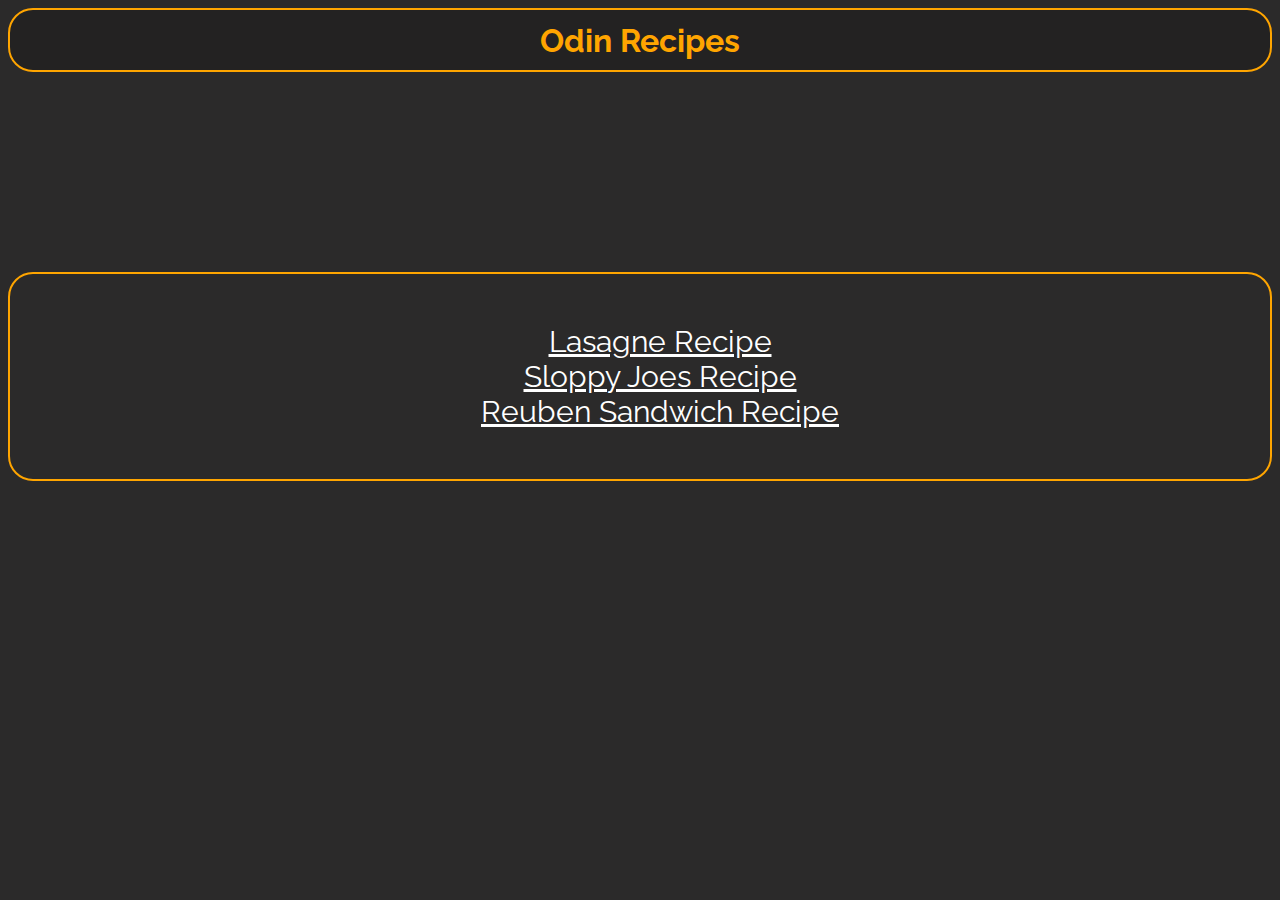
==== index.html @ 73968502 "changing the style of the pages" ====
<!DOCTYPE html>
<html lang="en">
    <head>
        <meta charset="utf-8">
        <title>Odin Recipes</title>
        <link rel="preconnect" href="https://fonts.googleapis.com">
        <link rel="preconnect" href="https://fonts.gstatic.com" crossorigin>
        <link href="https://fonts.googleapis.com/css2?family=Raleway:wght@700&display=swap" rel="stylesheet">
        <link href="styles.css" rel="stylesheet">
    </head>

    <body class="index">
        <dev class="headings">
            <h1>Odin Recipes</h1>
        </dev>

        <dev class="un_list_index">
            <ul>
                <li>
                    <a href="recipes/lasagna.html" class="links"> Lasagne Recipe</a>
                </li>
                <li>
                    <a href="recipes/Sloppy_Joes.html" class="links"> Sloppy Joes Recipe</a>
                </li>
                <li>
                    <a href="recipes/Reuben_Sandwich.html" class="links"> Reuben Sandwich Recipe</a>
                </li>
            </ul>
        </dev>
        

    </body>
</html>
---- styles.css ----
body{
    font-family: 'Raleway', sans-serif;
    background-color: rgb(43, 42, 42);
    color: white;
    text-align: center;
}

.index{
    display: flex;
    flex-direction: column;
    gap: 200px;
}

.headings{
    background-color: rgb(35, 34, 34);
    border-radius: 25px;
    border: 2px solid orange;
    padding: 20px;
    color: orange;
    display: flex;
    justify-content: center;
    align-items: center;
    padding: 0 16px;
    height: 60px;
}

.un_list_index{
    font-size: 30px;
    font-weight: 400;
    border-radius: 25px;
    border: 2px solid orange;
    padding: 20px;
}

.un_list_index ul{
    list-style-type: none;
    display: flex;
    flex-direction: column;
    align-items: center;
}

.links:hover{
    color:orange;
}

.links:link{
    color:white
}

img{
    height: auto;
    width: 800;
}

ul{
    list-style-type: none;
}

ol{
    list-style-position: inside;
}

.steps li{
    margin-bottom: 32px;
}
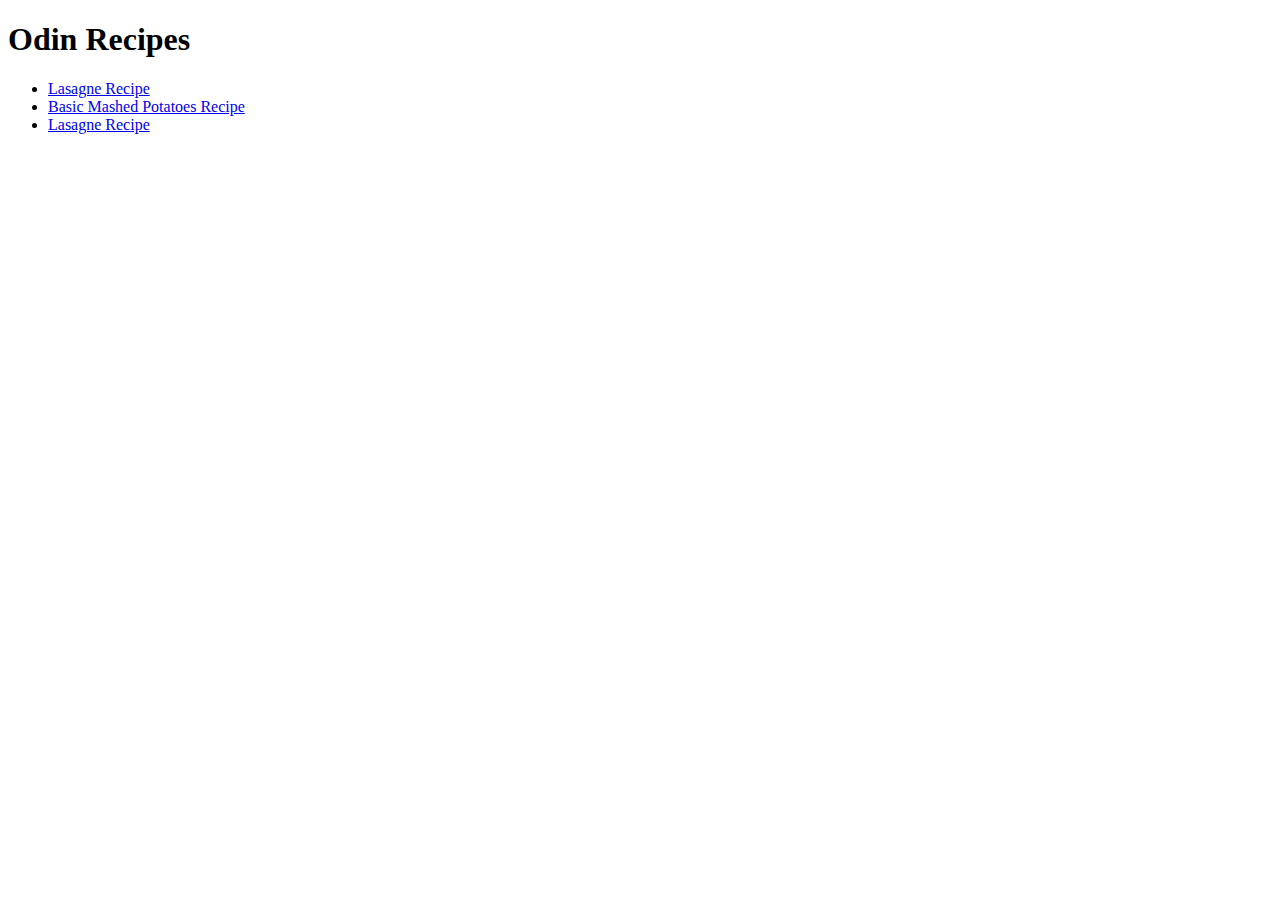
==== commit 1a480e47: "Adding the lasagne page and Basic mashed potatoes" ====
--- a/index.html
+++ b/index.html
@@ -1,33 +1,20 @@
 <!DOCTYPE html>
 <html lang="en">
+
     <head>
-        <meta charset="utf-8">
+        <meta charset="UTF-8">
+        <meta name="viewport" content="width=device-width, initial-scale=1.0">
         <title>Odin Recipes</title>
-        <link rel="preconnect" href="https://fonts.googleapis.com">
-        <link rel="preconnect" href="https://fonts.gstatic.com" crossorigin>
-        <link href="https://fonts.googleapis.com/css2?family=Raleway:wght@700&display=swap" rel="stylesheet">
-        <link href="styles.css" rel="stylesheet">
     </head>
 
-    <body class="index">
-        <dev class="headings">
-            <h1>Odin Recipes</h1>
-        </dev>
-
-        <dev class="un_list_index">
-            <ul>
-                <li>
-                    <a href="recipes/lasagna.html" class="links"> Lasagne Recipe</a>
-                </li>
-                <li>
-                    <a href="recipes/Sloppy_Joes.html" class="links"> Sloppy Joes Recipe</a>
-                </li>
-                <li>
-                    <a href="recipes/Reuben_Sandwich.html" class="links"> Reuben Sandwich Recipe</a>
-                </li>
-            </ul>
-        </dev>
-        
+    <body>
+        <h1>Odin Recipes</h1>
+        <ul>
+            <li><a href="./recipes/lasagna.html">Lasagne Recipe</a></li>
+            <li><a href="./recipes/Basic_Mashed_Potatoes.html">Basic Mashed Potatoes Recipe</a></li>
+            <li><a href="./recipes/lasagna.html">Lasagne Recipe</a></li>
+        </ul>
 
     </body>
+
 </html>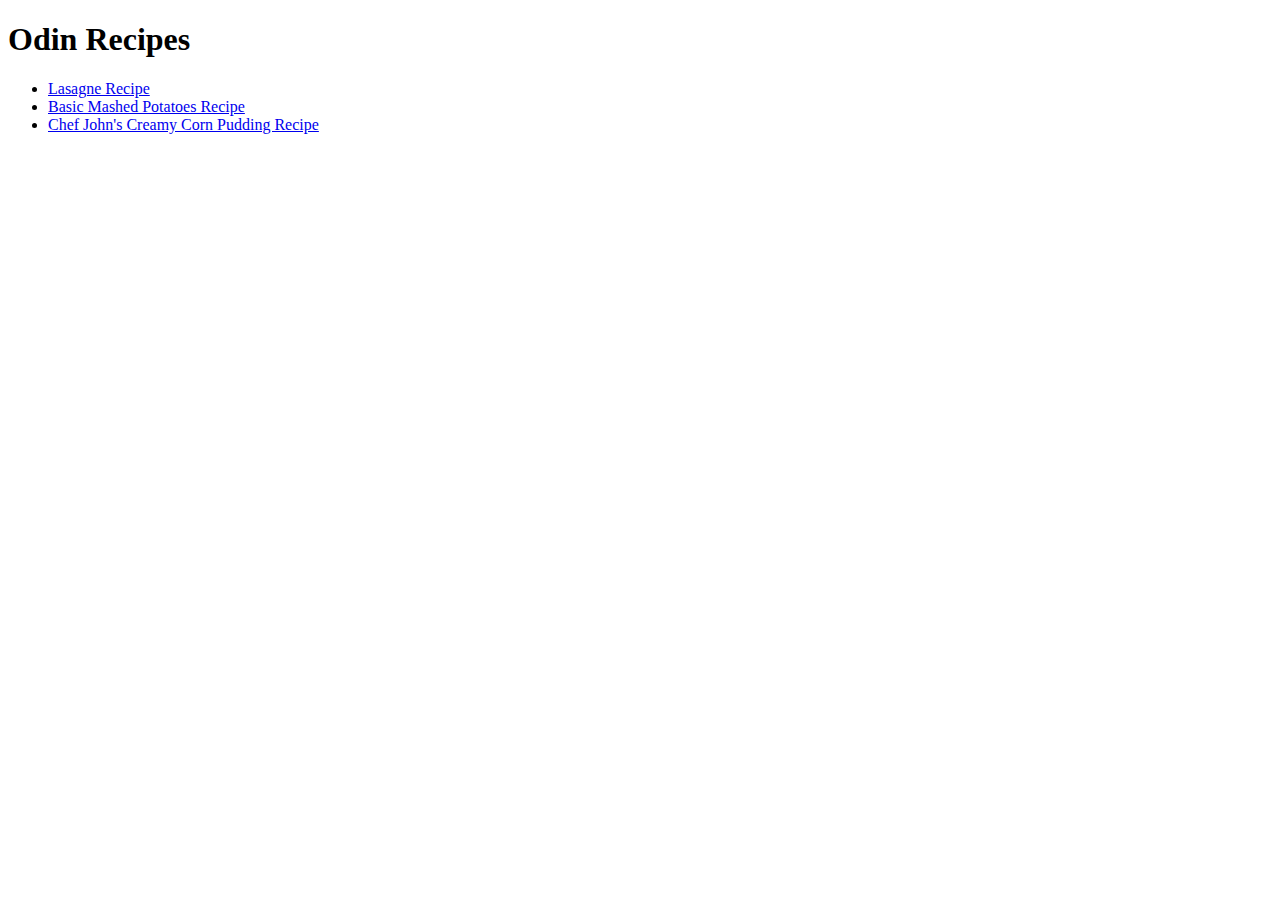
==== commit 0f5dc88d: "Adding creamy corn pudding recipe page" ====
--- a/index.html
+++ b/index.html
@@ -12,7 +12,7 @@
         <ul>
             <li><a href="./recipes/lasagna.html">Lasagne Recipe</a></li>
             <li><a href="./recipes/Basic_Mashed_Potatoes.html">Basic Mashed Potatoes Recipe</a></li>
-            <li><a href="./recipes/lasagna.html">Lasagne Recipe</a></li>
+            <li><a href="./recipes/Creamy_Corn_Pudding.html">Chef John's Creamy Corn Pudding Recipe</a></li>
         </ul>
 
     </body>
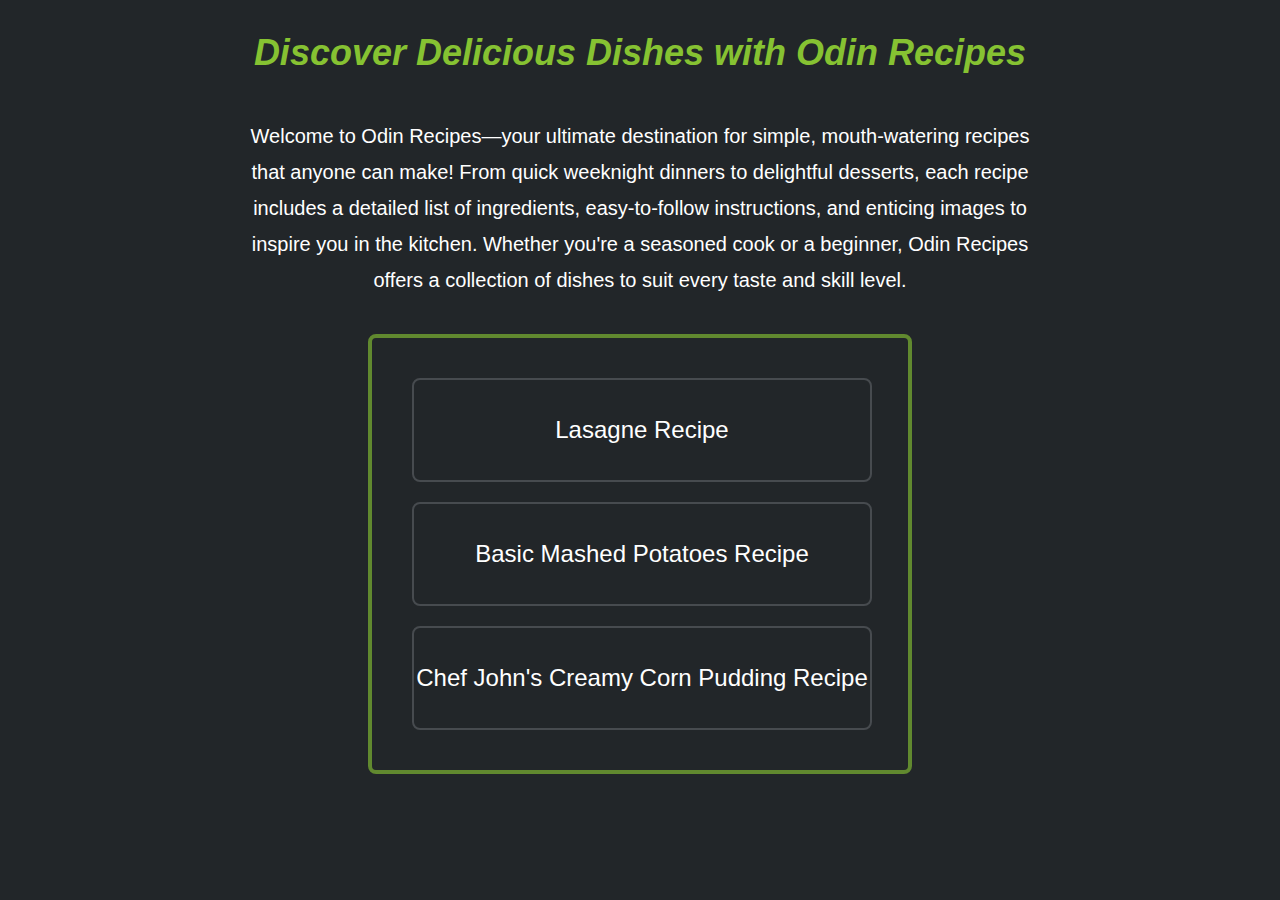
==== commit 290515fc: "Adding Styling For the Website With Css" ====
--- a/index.html
+++ b/index.html
@@ -5,15 +5,31 @@
         <meta charset="UTF-8">
         <meta name="viewport" content="width=device-width, initial-scale=1.0">
         <title>Odin Recipes</title>
+        <link rel="stylesheet" href="./styles.css">
     </head>
 
     <body>
-        <h1>Odin Recipes</h1>
-        <ul>
-            <li><a href="./recipes/lasagna.html">Lasagne Recipe</a></li>
-            <li><a href="./recipes/Basic_Mashed_Potatoes.html">Basic Mashed Potatoes Recipe</a></li>
-            <li><a href="./recipes/Creamy_Corn_Pudding.html">Chef John's Creamy Corn Pudding Recipe</a></li>
-        </ul>
+        <div class="container">
+            <div class="main-page">
+                <h1 class="main-header">Discover Delicious Dishes with Odin Recipes</h1>
+                <p class="intro">Welcome to Odin Recipes—your ultimate destination for simple, mouth-watering recipes
+                    that
+                    anyone can make!
+                    From quick weeknight dinners to delightful desserts, each recipe includes a detailed list of
+                    ingredients,
+                    easy-to-follow instructions, and enticing images to inspire you in the kitchen. Whether you're a
+                    seasoned
+                    cook or a beginner, Odin Recipes offers a collection of dishes to suit every taste and skill level.
+                </p>
+                <ul class="recipes">
+                    <li><a href="./recipes/lasagna.html">Lasagne Recipe</a></li>
+                    <li><a href="./recipes/Basic_Mashed_Potatoes.html">Basic Mashed Potatoes Recipe</a></li>
+                    <li><a href="./recipes/Creamy_Corn_Pudding.html">Chef John's Creamy Corn Pudding Recipe</a></li>
+                </ul>
+            </div>
+
+        </div>
+
 
     </body>
 
--- a/styles.css
+++ b/styles.css
@@ -0,0 +1,170 @@
+:root {
+  --color-dark-green: #61892f;
+  --color-bright-green: #86c232;
+  --color-dark-gray: #222629;
+  --color-medium-gray: #474b4f;
+  --color-light-gray: #6b6e70;
+}
+
+.container {
+  width: 100%;
+  padding-right: 15px;
+  padding-left: 15px;
+  margin-right: auto;
+  margin-left: auto;
+}
+
+@media (min-width: 576px) {
+  .container {
+    max-width: 540px;
+  }
+}
+
+@media (min-width: 768px) {
+  .container {
+    max-width: 720px;
+  }
+}
+
+@media (min-width: 992px) {
+  .container {
+    max-width: 960px;
+  }
+}
+
+@media (min-width: 1200px) {
+  .container {
+    max-width: 1140px;
+  }
+}
+
+@media (min-width: 1400px) {
+  .container {
+    max-width: 1320px;
+  }
+}
+
+html {
+  background-color: var(--color-dark-gray);
+  color: white;
+}
+
+ul {
+  list-style: none;
+}
+
+a {
+  text-decoration: none;
+}
+
+* {
+  font-family: Arial, Helvetica, sans-serif;
+}
+
+.header,
+.main-header {
+  font-size: 36px;
+  font-weight: 800;
+  font-style: italic;
+  color: var(--color-bright-green);
+}
+
+.main-header {
+  text-align: center;
+}
+
+.intro {
+  color: white;
+  text-align: center;
+  width: 800px;
+  line-height: 1.8;
+  font-size: 20px;
+}
+
+.main-page {
+  display: flex;
+  flex-direction: column;
+  align-items: center;
+}
+
+.recipes {
+  display: flex;
+  flex-direction: column;
+  gap: 20px;
+  border: var(--color-dark-green) solid 4px;
+  border-radius: 8px;
+  -webkit-border-radius: 8px;
+  -moz-border-radius: 8px;
+  -ms-border-radius: 8px;
+  -o-border-radius: 8px;
+  padding: 40px;
+}
+
+li a {
+  color: white;
+  border: var(--color-medium-gray) solid 2px;
+  display: inline-block;
+  width: 100%;
+  height: 100px;
+  display: flex;
+  align-items: center;
+  justify-content: center;
+  text-align: center;
+  border-radius: 8px;
+  -webkit-border-radius: 8px;
+  -moz-border-radius: 8px;
+  -ms-border-radius: 8px;
+  -o-border-radius: 8px;
+  font-size: 24px;
+}
+
+li {
+  width: 600px;
+  height: fit-content;
+}
+
+a:hover {
+  background-color: var(--color-light-gray);
+}
+
+.recipe-name {
+  text-align: center;
+}
+
+img {
+  width: 800px;
+  height: auto;
+}
+
+h2,
+h3 {
+  color: var(--color-bright-green);
+  font-weight: bold;
+}
+
+p {
+  line-height: 1.8;
+  font-size: 18px;
+}
+
+ul,
+ol {
+  display: flex;
+  flex-direction: column;
+  gap: 30px;
+}
+
+ul li {
+  font-size: 20px;
+  width: 100%;
+}
+
+strong {
+  font-size: 22px;
+  font-style: italic;
+}
+
+ol li {
+  font-size: 20px;
+  width: 100%;
+}
